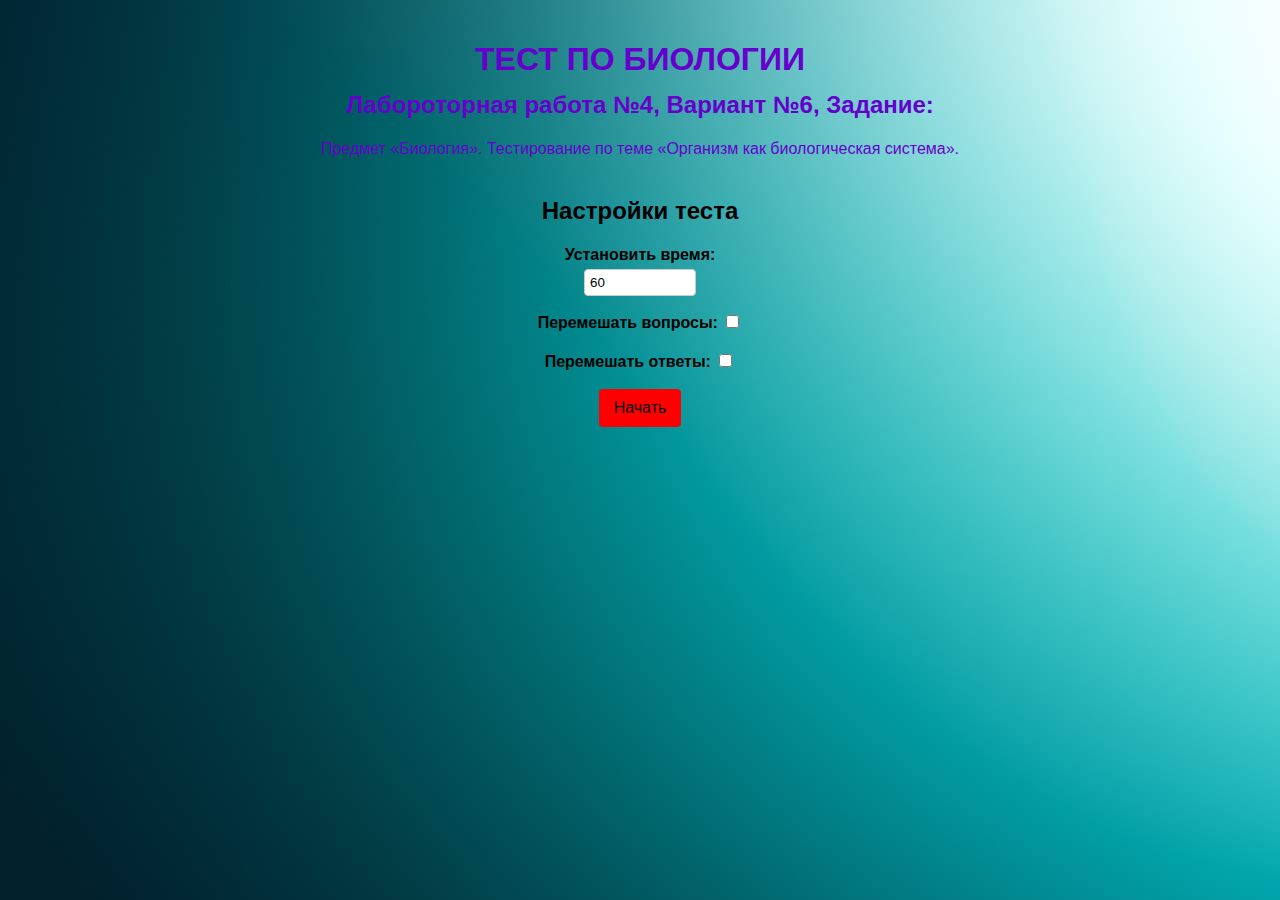
==== public_html/index.html @ a605b5b7 "пераый коммит" ====
<!DOCTYPE html>

<html>
    <head>
        <title>Тестик</title>
        <meta charset="UTF-8">
        <meta name="viewport" content="width=device-width, initial-scale=1.0">
        <link rel="stylesheet" href="Css/styles.css">
        <link rel="shortcut icon" href="#">
        <script src="Js/js.js" defer></script>
    </head>
    <body>
        <section id="task">
        <h1>ТЕСТ ПО БИОЛОГИИ</h1>
        <h2>Лабороторная работа №4, Вариант №6, Задание:</h2>
        <p>Предмет «Биология». Тестирование по теме «Организм как
         биологическая система».</p>
        </section>

        <section id="menu-setting">
        <h2>Настройки теста</h2>
        <form id="settings" action="test.html" method="GET"> 
            <div class="setting-group">
                <label for = "time-limit">Установить время:</label>
                <input type="number" id="time-limit" name="time-limit" min ="1" value="60">
            </div>

            <div class="setting-group">
                <label>
                    Перемешать вопросы:
                    <input type="checkbox" id="shuffle-questions" name="shuffle-questions">
                </label>
            </div>
             <div class="setting-group">
                    <label>
                        Перемешать ответы:
                        <input type="checkbox" id="shuffle-answers" name="shuffle-answers">
                    </label>
                </div>

                <button type="submit" id="start-test">Начать</button>
        </form>
        </section>
    </body>
</html>
---- public_html/Css/styles.css ----
body{
    background-image:url(../IMG/bb.jpg);
    font-family: sans-serif;
    line-height: 1.5em;
    margin: 20px;
}

section {
    margin-bottom: 10px;
    padding: 5px;
    border: 1px solid transparent;
}

#task {
    color: #6600cc;
    text-align: center;
    margin-top: 0;
}

main {
    padding: 20px;
}

h2{
     margin-top: 0;
}

#menu-setting{
    text-align: center;
}

#setting {
    background-color: transparent;
    padding: 20px;
    border-radius: 5px;
    box-shadow: 0 0px 0px rgba(0, 0, 0, 0.1);
    max-width: 400px;
    margin: 0 auto;
}

.setting-group {
    margin-bottom: 15px;
}

label {
    display: block;
    margin-bottom: 2px;
    font-weight: bold;
}

input[type="number"] {
    width: 100px;
    padding: 5px;
    border: 1px solid #ccc;
    border-radius: 4px;
}

button {
    background-color: red;
    color: black;
    padding: 10px 15px;
    border: none;
    border-radius: 4px;
    cursor: pointer;
    font-size: 1em;
}

button:hover {
    background-color: #0056b3;
}
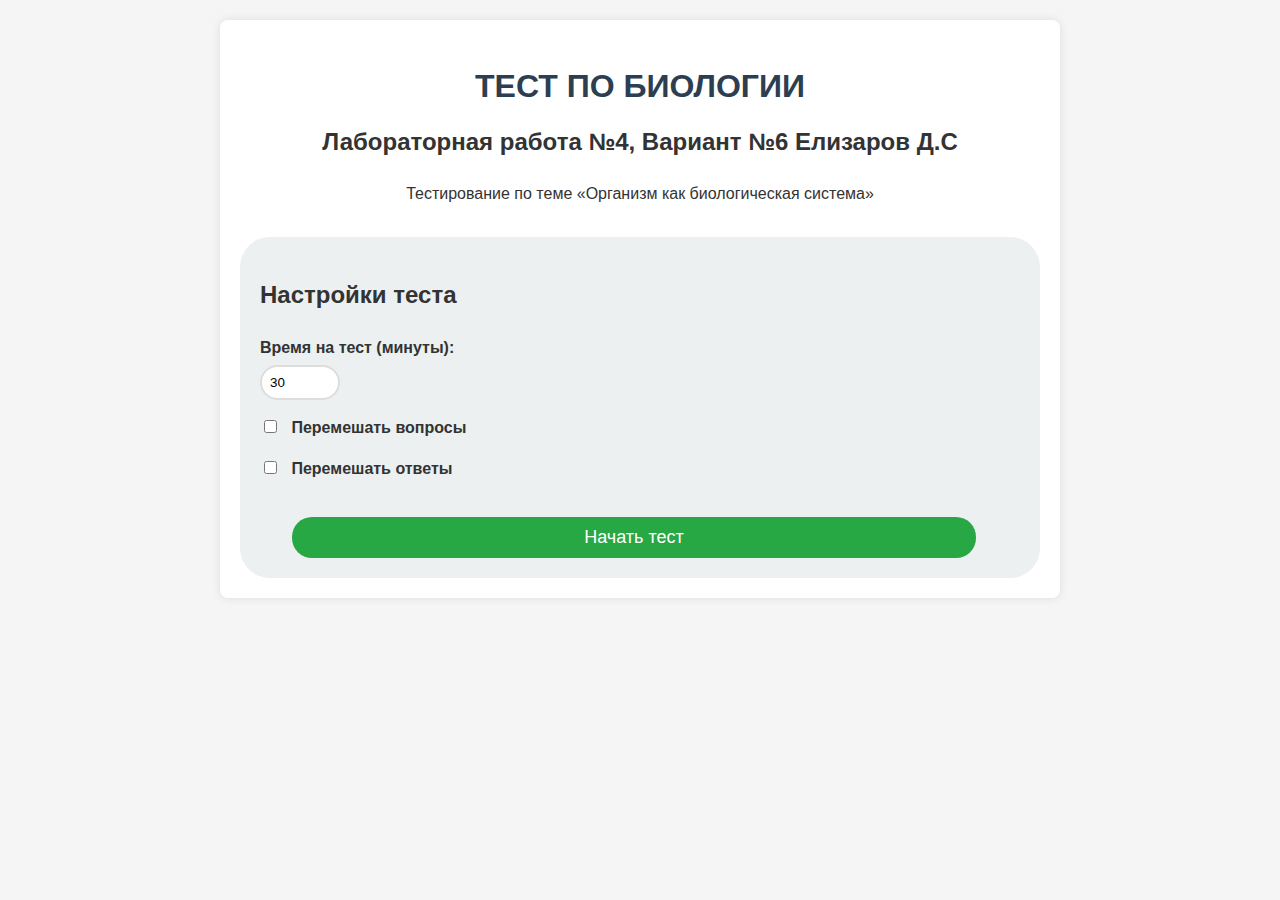
==== commit 2312e0dd: "Тест по био не исправленный" ====
--- a/public_html/index.html
+++ b/public_html/index.html
@@ -1,45 +1,47 @@
 <!DOCTYPE html>
-
-<html>
-    <head>
-        <title>Тестик</title>
-        <meta charset="UTF-8">
-        <meta name="viewport" content="width=device-width, initial-scale=1.0">
-        <link rel="stylesheet" href="Css/styles.css">
-        <link rel="shortcut icon" href="#">
-        <script src="Js/js.js" defer></script>
-    </head>
-    <body>
+<html lang="ru">
+<head>
+    <meta charset="UTF-8">
+    <meta name="viewport" content="width=device-width, initial-scale=1.0">
+    <title>Тест по биологии</title>
+    <link rel="stylesheet" href="Css/styles.css">
+    <script src="Js/main.js" type="module"  defer></script>
+</head>
+<body>
+    <div class="container">
         <section id="task">
-        <h1>ТЕСТ ПО БИОЛОГИИ</h1>
-        <h2>Лабороторная работа №4, Вариант №6, Задание:</h2>
-        <p>Предмет «Биология». Тестирование по теме «Организм как
-         биологическая система».</p>
+            <h1>ТЕСТ ПО БИОЛОГИИ</h1>
+            <h2>Лабораторная работа №4, Вариант №6 Елизаров Д.С</h2>
+            <p>Тестирование по теме «Организм как биологическая система»</p>
         </section>
 
         <section id="menu-setting">
-        <h2>Настройки теста</h2>
-        <form id="settings" action="test.html" method="GET"> 
-            <div class="setting-group">
-                <label for = "time-limit">Установить время:</label>
-                <input type="number" id="time-limit" name="time-limit" min ="1" value="60">
-            </div>
+            <h2>Настройки теста</h2>
+            <form id="settings">
+                <div class="setting-group">
+                    <label for="time-limit">Время на тест (минуты):</label>
+                    <input type="number" id="time-limit" min="1" value="30">
+                </div>
 
-            <div class="setting-group">
-                <label>
-                    Перемешать вопросы:
-                    <input type="checkbox" id="shuffle-questions" name="shuffle-questions">
-                </label>
-            </div>
-             <div class="setting-group">
+                <div class="setting-group">
                     <label>
-                        Перемешать ответы:
-                        <input type="checkbox" id="shuffle-answers" name="shuffle-answers">
+                        <input type="checkbox" id="shuffle-questions">
+                        Перемешать вопросы
                     </label>
                 </div>
 
-                <button type="submit" id="start-test">Начать</button>
-        </form>
+                <div class="setting-group">
+                    <label>
+                        <input type="checkbox" id="shuffle-answers">
+                        Перемешать ответы
+                    </label>
+                </div>
+
+                <button type="submit" id="start-test">Начать тест</button>
+            </form>
         </section>
-    </body>
+    </div>
+
+    
+</body>
 </html>--- a/public_html/Css/styles.css
+++ b/public_html/Css/styles.css
@@ -1,41 +1,40 @@
-body{
-    background-image:url(../IMG/bb.jpg);
-    font-family: sans-serif;
-    line-height: 1.5em;
-    margin: 20px;
+body {
+    font-family: 'Arial', sans-serif;
+    line-height: 1.6;
+    margin: 0;
+    padding: 20px;
+    background-color: #f5f5f5;
+    color: #333;
 }
 
-section {
-    margin-bottom: 10px;
-    padding: 5px;
-    border: 1px solid transparent;
+.container {
+    max-width: 800px;
+    margin: 0 auto;
+    background-color: #fff;
+    padding: 20px;
+    border-radius: 8px;
+    box-shadow: 0 0 10px rgba(0, 0, 0, 0.1);
 }
 
 #task {
-    color: #6600cc;
     text-align: center;
+    margin-bottom: 30px;
+}
+
+#task h1 {
+    color: #2c3e50;
+    margin-bottom: 10px;
+}
+
+#task h2 {
+    color: #333;
     margin-top: 0;
 }
 
-main {
+#menu-setting {
+    background-color: #ecf0f1;
     padding: 20px;
-}
-
-h2{
-     margin-top: 0;
-}
-
-#menu-setting{
-    text-align: center;
-}
-
-#setting {
-    background-color: transparent;
-    padding: 20px;
-    border-radius: 5px;
-    box-shadow: 0 0px 0px rgba(0, 0, 0, 0.1);
-    max-width: 400px;
-    margin: 0 auto;
+    border-radius: 30px;
 }
 
 .setting-group {
@@ -44,27 +43,44 @@
 
 label {
     display: block;
-    margin-bottom: 2px;
+    margin-bottom: 5px;
     font-weight: bold;
 }
 
 input[type="number"] {
-    width: 100px;
-    padding: 5px;
-    border: 1px solid #ccc;
-    border-radius: 4px;
+    width: 60px;
+    padding: 8px;
+    border: 2px solid #ddd;
+    border-radius: 30px;
+}
+
+input[type="checkbox"] {
+    margin-right: 10px;
 }
 
 button {
-    background-color: red;
-    color: black;
-    padding: 10px 15px;
+    background-color: #28a745;
+    color: white;
     border: none;
-    border-radius: 4px;
+    padding: 20px 20px;
+    border-radius: 20px;
     cursor: pointer;
-    font-size: 1em;
+    font-size: 10px;
+    transition: background-color 0.3s;
+    transition: transform 0.5s ease;
 }
 
 button:hover {
-    background-color: #0056b3;
+    background-color: #2980b9;
+    transform: scale(1.1);
 }
+
+
+
+#start-test {
+    width: 90%;
+    margin-top: 20px;
+    padding: 10px;
+    font-size: 18px;
+    margin-left: 32px;
+}